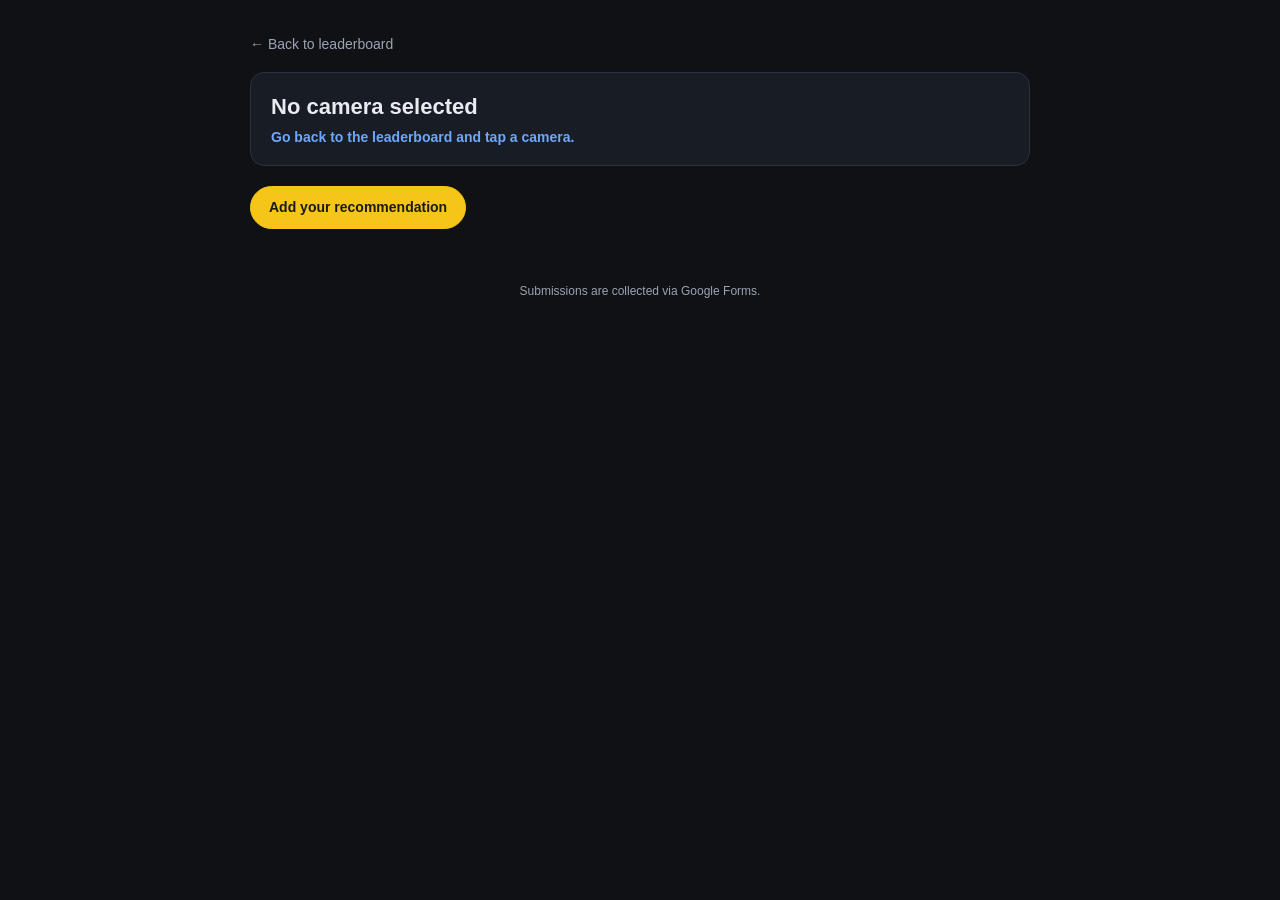
==== camera.html @ 77d484a4 "Initial commit: photo club camera leaderboard Static site that reads responses from a public Google " ====
<!doctype html>
<html lang="en">
<head>
  <meta charset="utf-8" />
  <meta name="viewport" content="width=device-width,initial-scale=1" />
  <title>Comments — Photo Club Leaderboard</title>
  <link rel="stylesheet" href="assets/style.css" />
</head>
<body>
  <div class="container">
    <a class="back" href="index.html">← Back to leaderboard</a>

    <div id="summary" class="summary">
      <h2>Loading…</h2>
    </div>

    <div class="toolbar" style="justify-content:flex-start;margin:0 0 18px;">
      <a class="btn btn-primary" data-survey-link href="#">Add your recommendation</a>
    </div>

    <section id="comments" class="comments"></section>

    <footer class="foot">
      Submissions are collected via Google Forms.
    </footer>
  </div>

  <script src="assets/config.js"></script>
  <script src="assets/app.js"></script>
  <script>Survey.initCameraPage();</script>
</body>
</html>
---- assets/style.css ----
:root {
  --bg: #0f1115;
  --panel: #181c24;
  --panel-2: #1f2530;
  --text: #e8ecf1;
  --muted: #9aa4b2;
  --accent: #f5c518;
  --accent-2: #6ea8fe;
  --gold: #ffd54a;
  --silver: #c7ccd1;
  --bronze: #d9925a;
  --border: #2a3142;
}

* { box-sizing: border-box; }

body {
  margin: 0;
  font-family: -apple-system, BlinkMacSystemFont, "Segoe UI", Roboto, "Helvetica Neue", Arial, sans-serif;
  background: var(--bg);
  color: var(--text);
  line-height: 1.45;
}

.container {
  max-width: 820px;
  margin: 0 auto;
  padding: 32px 20px 80px;
}

header.hero {
  text-align: center;
  margin-bottom: 28px;
}

header.hero h1 {
  margin: 0 0 6px;
  font-size: 28px;
  letter-spacing: -0.01em;
}

header.hero p {
  margin: 0;
  color: var(--muted);
  font-size: 15px;
}

.toolbar {
  display: flex;
  gap: 12px;
  justify-content: center;
  margin: 18px 0 28px;
  flex-wrap: wrap;
}

.btn {
  display: inline-block;
  padding: 10px 18px;
  border-radius: 999px;
  border: 1px solid var(--border);
  background: var(--panel-2);
  color: var(--text);
  text-decoration: none;
  font-weight: 600;
  font-size: 14px;
  cursor: pointer;
  transition: transform .06s ease, background .15s ease, border-color .15s ease;
}

.btn:hover { background: #283042; border-color: #3a4358; }
.btn:active { transform: translateY(1px); }

.btn-primary {
  background: var(--accent);
  color: #1a1a1a;
  border-color: var(--accent);
}
.btn-primary:hover { background: #ffd84a; border-color: #ffd84a; }

.leaderboard {
  background: var(--panel);
  border: 1px solid var(--border);
  border-radius: 14px;
  overflow: hidden;
}

.row {
  display: grid;
  grid-template-columns: 52px 1fr auto;
  align-items: center;
  gap: 14px;
  padding: 14px 18px;
  border-bottom: 1px solid var(--border);
  cursor: pointer;
  transition: background .12s ease;
}

.row:last-child { border-bottom: none; }
.row:hover { background: var(--panel-2); }

.rank {
  font-weight: 800;
  font-size: 18px;
  text-align: center;
  color: var(--muted);
  font-variant-numeric: tabular-nums;
}

.row.r1 .rank { color: var(--gold); }
.row.r2 .rank { color: var(--silver); }
.row.r3 .rank { color: var(--bronze); }

.name {
  font-size: 16px;
  font-weight: 600;
}

.meta {
  font-size: 12px;
  color: var(--muted);
  margin-top: 2px;
}

.votes {
  font-variant-numeric: tabular-nums;
  font-weight: 700;
  color: var(--accent-2);
  background: rgba(110, 168, 254, 0.12);
  padding: 6px 12px;
  border-radius: 999px;
  font-size: 13px;
  white-space: nowrap;
}

.empty, .loading, .error {
  padding: 36px 20px;
  text-align: center;
  color: var(--muted);
}
.error { color: #ff8a8a; }

/* Comments page */
.back {
  display: inline-flex;
  align-items: center;
  gap: 6px;
  color: var(--muted);
  text-decoration: none;
  font-size: 14px;
  margin-bottom: 18px;
}
.back:hover { color: var(--text); }

.summary {
  background: var(--panel);
  border: 1px solid var(--border);
  border-radius: 14px;
  padding: 18px 20px;
  margin-bottom: 20px;
}
.summary h2 {
  margin: 0 0 4px;
  font-size: 22px;
}
.summary .count {
  color: var(--accent-2);
  font-weight: 600;
  font-size: 14px;
}

.comments {
  display: flex;
  flex-direction: column;
  gap: 12px;
}

.comment {
  background: var(--panel);
  border: 1px solid var(--border);
  border-radius: 12px;
  padding: 14px 16px;
  font-size: 15px;
  white-space: pre-wrap;
}

.no-comments {
  color: var(--muted);
  font-style: italic;
  padding: 12px 0;
  text-align: center;
}

footer.foot {
  margin-top: 36px;
  text-align: center;
  color: var(--muted);
  font-size: 12px;
}
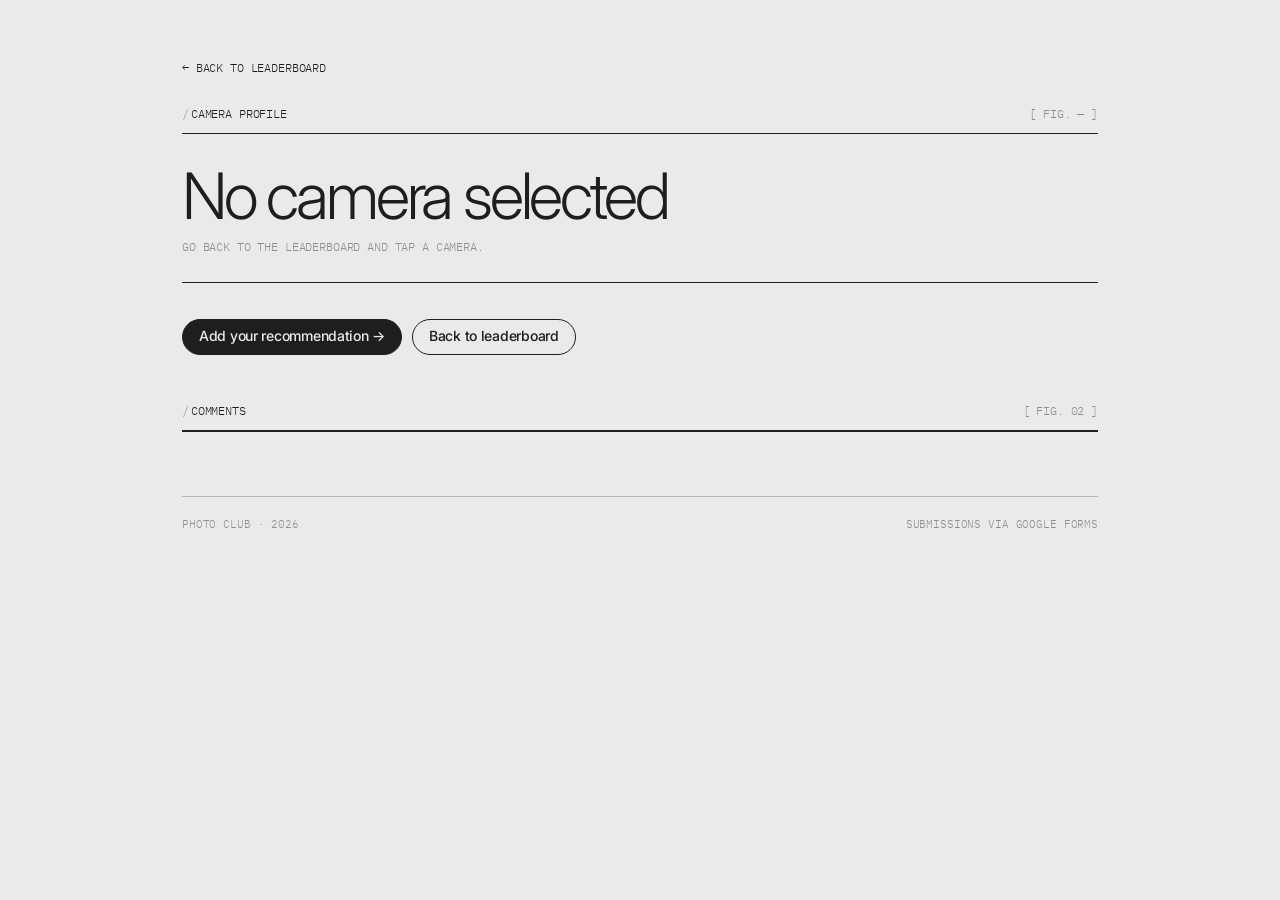
==== commit 9cf914a5: "Restyle: stripe.dev-inspired editorial look - Light cream-grey palette (#eaeaea bg, #1e1e1e fg, #c4e" ====
--- a/camera.html
+++ b/camera.html
@@ -4,24 +4,39 @@
   <meta charset="utf-8" />
   <meta name="viewport" content="width=device-width,initial-scale=1" />
   <title>Comments — Photo Club Leaderboard</title>
+  <link rel="preconnect" href="https://fonts.googleapis.com">
+  <link rel="preconnect" href="https://fonts.gstatic.com" crossorigin>
+  <link rel="stylesheet" href="https://fonts.googleapis.com/css2?family=Inter:wght@300;400;500&family=IBM+Plex+Mono:wght@300;400&display=swap">
   <link rel="stylesheet" href="assets/style.css" />
 </head>
 <body>
   <div class="container">
     <a class="back" href="index.html">← Back to leaderboard</a>
 
-    <div id="summary" class="summary">
-      <h2>Loading…</h2>
+    <div class="section-head">
+      <div class="slash-label text-smallcaps"><span class="slash">/</span>Camera Profile</div>
+      <div class="fig text-smallcaps" id="fig-label">[ Fig. — ]</div>
     </div>
 
-    <div class="toolbar" style="justify-content:flex-start;margin:0 0 18px;">
-      <a class="btn btn-primary" data-survey-link href="#">Add your recommendation</a>
+    <section id="summary" class="summary">
+      <h2>Loading…</h2>
+    </section>
+
+    <div class="toolbar">
+      <a class="btn btn-primary" data-survey-link href="#">Add your recommendation →</a>
+      <a class="btn" href="index.html">Back to leaderboard</a>
+    </div>
+
+    <div class="section-head" style="margin-top:48px;">
+      <div class="slash-label text-smallcaps"><span class="slash">/</span>Comments</div>
+      <div class="fig text-smallcaps" id="fig-comments">[ Fig. 02 ]</div>
     </div>
 
     <section id="comments" class="comments"></section>
 
     <footer class="foot">
-      Submissions are collected via Google Forms.
+      <span>Photo Club · 2026</span>
+      <span>Submissions via Google Forms</span>
     </footer>
   </div>
 
--- a/assets/style.css
+++ b/assets/style.css
@@ -1,198 +1,350 @@
+/* Photo Club Survey — stripe.dev-inspired editorial styling.
+   Söhne is proprietary; Inter + IBM Plex Mono are very close free analogues. */
+
 :root {
-  --bg: #0f1115;
-  --panel: #181c24;
-  --panel-2: #1f2530;
-  --text: #e8ecf1;
-  --muted: #9aa4b2;
-  --accent: #f5c518;
-  --accent-2: #6ea8fe;
-  --gold: #ffd54a;
-  --silver: #c7ccd1;
-  --bronze: #d9925a;
-  --border: #2a3142;
+  --bg: #eaeaea;
+  --bg-alt: #e2e2e2;
+  --fg: #1e1e1e;
+  --fg-muted: #8d8d8d;
+  --border: #1e1e1e22;
+  --border-strong: #1e1e1e44;
+  --button-fill: #1e1e1e11;
+  --highlight: #c4e817;
+  --row-hover: #1e1e1e08;
+
+  --font-sans: "Inter", -apple-system, BlinkMacSystemFont, "Helvetica Neue", Arial, sans-serif;
+  --font-mono: "IBM Plex Mono", ui-monospace, "SF Mono", "Menlo", "Consolas", monospace;
 }
 
 * { box-sizing: border-box; }
 
-body {
+html, body {
   margin: 0;
-  font-family: -apple-system, BlinkMacSystemFont, "Segoe UI", Roboto, "Helvetica Neue", Arial, sans-serif;
   background: var(--bg);
-  color: var(--text);
-  line-height: 1.45;
-}
+  color: var(--fg);
+  font-family: var(--font-sans);
+  font-weight: 300;
+  -webkit-font-smoothing: antialiased;
+  -moz-osx-font-smoothing: grayscale;
+}
+
+::selection { background: var(--highlight); color: var(--fg); }
+
+a { color: inherit; text-decoration: none; }
+
+/* ---------- layout ---------- */
 
 .container {
-  max-width: 820px;
+  max-width: 980px;
   margin: 0 auto;
-  padding: 32px 20px 80px;
-}
-
-header.hero {
-  text-align: center;
-  margin-bottom: 28px;
-}
-
-header.hero h1 {
-  margin: 0 0 6px;
-  font-size: 28px;
-  letter-spacing: -0.01em;
-}
-
-header.hero p {
+  padding: 56px 32px 120px;
+}
+
+@media (max-width: 600px) {
+  .container { padding: 32px 20px 80px; }
+}
+
+/* ---------- typography ---------- */
+
+.text-smallcaps {
+  font-family: var(--font-mono);
+  font-weight: 300;
+  font-size: 12px;
+  text-transform: uppercase;
+  letter-spacing: -0.012em;
+  color: var(--fg);
+}
+
+.text-hero {
+  font-family: var(--font-sans);
+  font-weight: 300;
+  letter-spacing: -0.05em;
+  line-height: 0.92;
+  font-size: clamp(40px, 7vw, 84px);
   margin: 0;
-  color: var(--muted);
+}
+
+.text-lg {
+  font-family: var(--font-sans);
+  font-weight: 300;
+  letter-spacing: -0.04em;
+  line-height: 1.1;
+  font-size: clamp(18px, 1.8vw, 24px);
+  color: var(--fg);
+}
+
+.text-sm {
+  font-family: var(--font-sans);
+  font-weight: 400;
+  letter-spacing: -0.02em;
+  line-height: 1.4;
   font-size: 15px;
 }
 
+/* ---------- hero ---------- */
+
+.hero {
+  display: grid;
+  grid-template-columns: 1fr;
+  gap: 28px;
+  margin-bottom: 56px;
+  padding-bottom: 40px;
+  border-bottom: 1px solid var(--border-strong);
+}
+
+.hero .eyebrow {
+  display: flex;
+  align-items: center;
+  gap: 8px;
+  color: var(--fg);
+}
+
+.hero .eyebrow .slash { opacity: 0.45; }
+
+.hero .lede {
+  max-width: 680px;
+  color: var(--fg);
+}
+
 .toolbar {
   display: flex;
-  gap: 12px;
+  flex-wrap: wrap;
+  gap: 10px;
+  align-items: center;
+}
+
+/* ---------- buttons (stripe pill style) ---------- */
+
+.btn {
+  display: inline-flex;
+  align-items: center;
   justify-content: center;
-  margin: 18px 0 28px;
-  flex-wrap: wrap;
-}
-
-.btn {
-  display: inline-block;
-  padding: 10px 18px;
+  gap: 8px;
+  padding: 9px 16px 11px;
+  font-family: var(--font-sans);
+  font-size: 14px;
+  font-weight: 500;
+  letter-spacing: -0.02em;
+  line-height: 1;
+  color: var(--fg);
+  background: transparent;
+  border: 1px solid var(--fg);
   border-radius: 999px;
-  border: 1px solid var(--border);
-  background: var(--panel-2);
-  color: var(--text);
-  text-decoration: none;
-  font-weight: 600;
-  font-size: 14px;
   cursor: pointer;
-  transition: transform .06s ease, background .15s ease, border-color .15s ease;
-}
-
-.btn:hover { background: #283042; border-color: #3a4358; }
-.btn:active { transform: translateY(1px); }
+  transition: background 80ms ease-in-out, color 80ms ease-in-out;
+}
+
+.btn:hover { background: var(--fg); color: var(--bg); }
 
 .btn-primary {
-  background: var(--accent);
-  color: #1a1a1a;
-  border-color: var(--accent);
-}
-.btn-primary:hover { background: #ffd84a; border-color: #ffd84a; }
+  background: var(--fg);
+  color: var(--bg);
+}
+.btn-primary:hover { background: var(--highlight); color: var(--fg); border-color: var(--fg); }
+
+/* ---------- section header (slash label + figure) ---------- */
+
+.section-head {
+  display: flex;
+  justify-content: space-between;
+  align-items: baseline;
+  padding-bottom: 12px;
+  margin-bottom: 0;
+  border-bottom: 1px solid var(--fg);
+}
+
+.section-head .slash-label { color: var(--fg); }
+.section-head .slash-label .slash { opacity: 0.45; margin-right: 2px; }
+
+.section-head .fig { color: var(--fg-muted); }
+
+/* ---------- leaderboard ---------- */
 
 .leaderboard {
-  background: var(--panel);
-  border: 1px solid var(--border);
-  border-radius: 14px;
-  overflow: hidden;
+  border-bottom: 1px solid var(--fg);
 }
 
 .row {
   display: grid;
-  grid-template-columns: 52px 1fr auto;
-  align-items: center;
-  gap: 14px;
-  padding: 14px 18px;
+  grid-template-columns: 64px 1fr auto;
+  align-items: center;
+  gap: 20px;
+  padding: 22px 4px;
   border-bottom: 1px solid var(--border);
   cursor: pointer;
-  transition: background .12s ease;
-}
+  transition: background 80ms ease-in-out;
+  color: inherit;
+}
+
+.row:hover { background: var(--row-hover); }
+.row:hover .name { text-decoration: underline; text-underline-offset: 4px; }
 
 .row:last-child { border-bottom: none; }
-.row:hover { background: var(--panel-2); }
 
 .rank {
-  font-weight: 800;
-  font-size: 18px;
-  text-align: center;
-  color: var(--muted);
+  font-family: var(--font-mono);
+  font-weight: 300;
+  font-size: 13px;
+  letter-spacing: -0.012em;
+  color: var(--fg-muted);
+  text-transform: uppercase;
   font-variant-numeric: tabular-nums;
 }
 
-.row.r1 .rank { color: var(--gold); }
-.row.r2 .rank { color: var(--silver); }
-.row.r3 .rank { color: var(--bronze); }
-
-.name {
-  font-size: 16px;
-  font-weight: 600;
-}
-
-.meta {
-  font-size: 12px;
-  color: var(--muted);
-  margin-top: 2px;
+.row.r1 .rank,
+.row.r2 .rank,
+.row.r3 .rank { color: var(--fg); }
+
+.name-block .name {
+  font-family: var(--font-sans);
+  font-weight: 400;
+  letter-spacing: -0.03em;
+  font-size: clamp(20px, 2.6vw, 28px);
+  line-height: 1.1;
+  color: var(--fg);
+}
+
+.name-block .meta {
+  margin-top: 6px;
+  font-family: var(--font-mono);
+  font-weight: 300;
+  font-size: 12px;
+  letter-spacing: -0.012em;
+  text-transform: uppercase;
+  color: var(--fg-muted);
 }
 
 .votes {
-  font-variant-numeric: tabular-nums;
-  font-weight: 700;
-  color: var(--accent-2);
-  background: rgba(110, 168, 254, 0.12);
-  padding: 6px 12px;
+  font-family: var(--font-mono);
+  font-weight: 300;
+  font-size: 12px;
+  text-transform: uppercase;
+  letter-spacing: -0.012em;
+  color: var(--fg);
+  background: var(--highlight);
+  padding: 6px 12px 8px;
   border-radius: 999px;
-  font-size: 13px;
   white-space: nowrap;
 }
 
 .empty, .loading, .error {
-  padding: 36px 20px;
-  text-align: center;
-  color: var(--muted);
-}
-.error { color: #ff8a8a; }
-
-/* Comments page */
+  padding: 48px 4px;
+  color: var(--fg-muted);
+  font-size: 15px;
+  letter-spacing: -0.02em;
+  text-align: left;
+  border-bottom: 1px solid var(--border);
+}
+.error { color: #b00020; }
+
+/* ---------- back link ---------- */
+
 .back {
   display: inline-flex;
   align-items: center;
   gap: 6px;
-  color: var(--muted);
-  text-decoration: none;
-  font-size: 14px;
-  margin-bottom: 18px;
-}
-.back:hover { color: var(--text); }
+  margin-bottom: 28px;
+  font-family: var(--font-mono);
+  font-size: 12px;
+  text-transform: uppercase;
+  letter-spacing: -0.012em;
+  color: var(--fg);
+  border-bottom: 1px solid transparent;
+  padding-bottom: 2px;
+}
+.back:hover { border-bottom-color: var(--fg); }
+
+/* ---------- camera detail page ---------- */
 
 .summary {
-  background: var(--panel);
-  border: 1px solid var(--border);
-  border-radius: 14px;
-  padding: 18px 20px;
-  margin-bottom: 20px;
-}
+  padding: 24px 0 28px;
+  border-bottom: 1px solid var(--fg);
+  margin-bottom: 36px;
+}
+
 .summary h2 {
-  margin: 0 0 4px;
-  font-size: 22px;
-}
+  margin: 8px 0 12px;
+  font-family: var(--font-sans);
+  font-weight: 300;
+  letter-spacing: -0.05em;
+  line-height: 0.95;
+  font-size: clamp(36px, 6vw, 64px);
+  color: var(--fg);
+}
+
 .summary .count {
-  color: var(--accent-2);
-  font-weight: 600;
-  font-size: 14px;
-}
+  font-family: var(--font-mono);
+  font-size: 12px;
+  text-transform: uppercase;
+  letter-spacing: -0.012em;
+  color: var(--fg-muted);
+}
+.summary .count .pill {
+  display: inline-block;
+  padding: 4px 10px 6px;
+  background: var(--highlight);
+  color: var(--fg);
+  border-radius: 999px;
+  margin-right: 6px;
+}
+
+.summary + .toolbar { margin-bottom: 40px; }
 
 .comments {
   display: flex;
   flex-direction: column;
+  gap: 0;
+  border-top: 1px solid var(--fg);
+  counter-reset: c;
+}
+
+.comment {
+  padding: 24px 4px;
+  border-bottom: 1px solid var(--border);
+  font-family: var(--font-sans);
+  font-weight: 400;
+  font-size: 17px;
+  letter-spacing: -0.02em;
+  line-height: 1.45;
+  white-space: pre-wrap;
+  color: var(--fg);
+  position: relative;
+}
+
+.comment::before {
+  content: counter(c, decimal-leading-zero);
+  counter-increment: c;
+  position: absolute;
+  top: 26px;
+  right: 4px;
+  font-family: var(--font-mono);
+  font-size: 11px;
+  color: var(--fg-muted);
+  letter-spacing: -0.012em;
+}
+
+.no-comments {
+  padding: 48px 4px;
+  color: var(--fg-muted);
+  font-family: var(--font-mono);
+  text-transform: uppercase;
+  font-size: 12px;
+  letter-spacing: -0.012em;
+}
+
+/* ---------- foot ---------- */
+
+.foot {
+  margin-top: 64px;
+  padding-top: 20px;
+  border-top: 1px solid var(--border-strong);
+  font-family: var(--font-mono);
+  font-size: 11px;
+  text-transform: uppercase;
+  letter-spacing: -0.012em;
+  color: var(--fg-muted);
+  display: flex;
+  justify-content: space-between;
+  flex-wrap: wrap;
   gap: 12px;
 }
-
-.comment {
-  background: var(--panel);
-  border: 1px solid var(--border);
-  border-radius: 12px;
-  padding: 14px 16px;
-  font-size: 15px;
-  white-space: pre-wrap;
-}
-
-.no-comments {
-  color: var(--muted);
-  font-style: italic;
-  padding: 12px 0;
-  text-align: center;
-}
-
-footer.foot {
-  margin-top: 36px;
-  text-align: center;
-  color: var(--muted);
-  font-size: 12px;
-}
